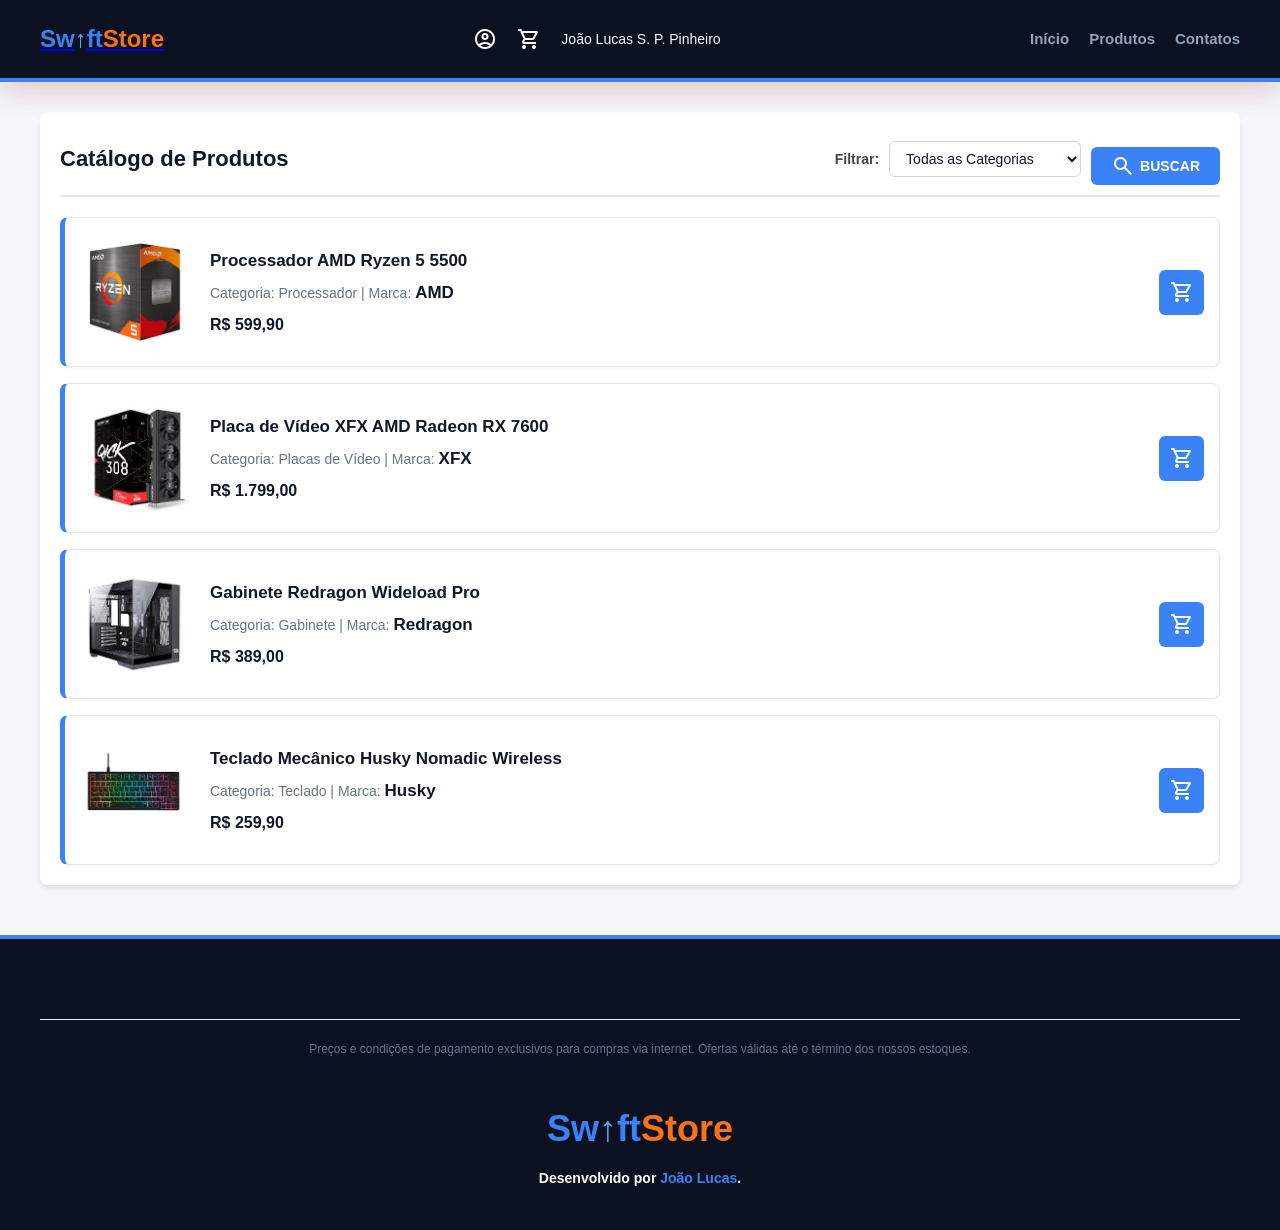
==== produtos.html @ 9dbcaa9a "Add files via upload" ====
<!DOCTYPE html>
<html lang="pt-br" translate="no">
<head>
    <meta charset="UTF-8">
    <meta name="viewport" content="width=device-width, initial-scale=1.0">
    <title>Catálogo | SwiftStore</title>
    <link rel="stylesheet" href="css/estilos.css">
    <link rel="stylesheet" href="https://fonts.googleapis.com/css2?family=Material+Symbols+Outlined:opsz,wght,FILL,GRAD@20..48,100..700,0..1,-50..200" />
</head>
<body>

    <header>
        <h1>
            <a href="index.html">
                <span class="swift-azul">Sw<span class="seta-azul">↑</span>ft</span><span class="store-laranja">Store</span>
            </a>
        </h1>
        
        <div class="header-acoes">
            <button id="perfil" class="btn-icone" title="Meu Perfil">
                <span class="material-symbols-outlined">account_circle</span>
            </button>
            <a href="carrinho.html" id="carrinho" class="bts-canto" title="Meu Carrinho">
                <span class="material-symbols-outlined">shopping_cart</span>
            </a>
            <span class="usuario-nome">João Lucas S. P. Pinheiro</span>
        </div>

        <nav>
            <ul>
                <li><a href="index.html">Início</a></li>
                <!-- Atualizado para .html -->
                <li><a href="produtos.html">Produtos</a></li>
                <li><a href="contato.html">Contatos</a></li>
            </ul>
        </nav>
    </header>

    <main>
        <div class="cabecalho-filtro">
            <h2>Catálogo de Produtos</h2>
            <!-- Atualizado para .html -->
            <form method="GET" action="produtos.html" class="form-filtro">
                <label for="filtro-categoria">Filtrar:</label>
                <!-- Removidas as tags PHP (short tags) -->
                <select name="categoria" id="filtro-categoria" class="select-filtro">
                    <option value="Todos">Todas as Categorias</option>
                    <option value="Processador">Processador (CPU)</option>
                    <option value="Placa mãe">Placas Mãe</option>
                    <option value="Memória RAM">Memórias RAM</option>
                    <option value="SSD">Armazenamento (SSD)</option>
                    <option value="Fonte">Fontes</option>
                     <option value="Placas de Vídeo">Placas de Vídeo (GPU)</option>
                    <option value="Gabinete">Gabinetes</option>
                    <option value="Monitor">Monitores</option>
                    <option value="Mouse">Mouses</option>
                    <option value="Teclado">Teclados</option>
                    <option value="Caixa de som">Headsets / Áudio</option>
                </select>
                <button type="submit" class="btn-buscar-filtro" onclick="alert('Filtro visual configurado para o portfólio. No GitHub Pages os dados são estáticos.')">
                    <span class="material-symbols-outlined">search</span> BUSCAR
                </button>
            </form>
        </div>

        <div id="vitrine-php">
            
            <!-- PRODUTO 1 -->
            <ul class="card-deitado">
                <!-- Substitua 'img/foto_Ryzen_5500.jpg' pelo nome correto da imagem na sua pasta -->
                <img src="img/foto_Ryzen_5500.jpg" alt="Processador AMD Ryzen 5 5500" class="img-deitada">
                <div class="textos-deitados">
                    <li><strong>Processador AMD Ryzen 5 5500</strong></li>
                    <li>Categoria: Processador | Marca: <strong>AMD</strong></li>
                    <li class="valor-destaque">R$ 599,90</li>
                </div>
                <div class="acoes-deitadas">
                    <button class="btn-carrinho" title="Adicionar ao carrinho" onclick="adicionarAoCarrinho(1, 'Processador AMD Ryzen 5 5500', 'R$ 599,90', 'img/foto_Ryzen_5500.jpg')">
                        <span class="material-symbols-outlined">shopping_cart</span>
                    </button>
                </div>
            </ul>

            <!-- PRODUTO 2 -->
            <ul class="card-deitado">
                <img src="img/foto_RX_7600.jpg" alt="Placa de Vídeo XFX AMD Radeon RX 7600" class="img-deitada">
                <div class="textos-deitados">
                    <li><strong>Placa de Vídeo XFX AMD Radeon RX 7600</strong></li>
                    <li>Categoria: Placas de Vídeo | Marca: <strong>XFX</strong></li>
                    <li class="valor-destaque">R$ 1.799,00</li>
                </div>
                <div class="acoes-deitadas">
                    <button class="btn-carrinho" title="Adicionar ao carrinho" onclick="adicionarAoCarrinho(2, 'Placa de Vídeo XFX AMD Radeon RX 7600', 'R$ 1.799,00', 'img/foto_RX_7600.jpg')">
                        <span class="material-symbols-outlined">shopping_cart</span>
                    </button>
                </div>
            </ul>

            <!-- PRODUTO 3 -->
            <ul class="card-deitado">
                <img src="img/foto_WIDELOAD_PRO.jpg" alt="Gabinete Redragon Wideload Pro" class="img-deitada">
                <div class="textos-deitados">
                    <li><strong>Gabinete Redragon Wideload Pro</strong></li>
                    <li>Categoria: Gabinete | Marca: <strong>Redragon</strong></li>
                    <li class="valor-destaque">R$ 389,00</li>
                </div>
                <div class="acoes-deitadas">
                    <button class="btn-carrinho" title="Adicionar ao carrinho" onclick="adicionarAoCarrinho(3, 'Gabinete Redragon Wideload Pro', 'R$ 389,00', 'img/foto_WIDELOAD_PRO.jpg')">
                        <span class="material-symbols-outlined">shopping_cart</span>
                    </button>
                </div>
            </ul>

            <!-- PRODUTO 4 -->
            <ul class="card-deitado">
                <img src="img/foto_HUSKY_NOMADIC.jpg" alt="Teclado Mecânico Husky Nomadic" class="img-deitada">
                <div class="textos-deitados">
                    <li><strong>Teclado Mecânico Husky Nomadic Wireless</strong></li>
                    <li>Categoria: Teclado | Marca: <strong>Husky</strong></li>
                    <li class="valor-destaque">R$ 259,90</li>
                </div>
                <div class="acoes-deitadas">
                    <button class="btn-carrinho" title="Adicionar ao carrinho" onclick="adicionarAoCarrinho(4, 'Teclado Mecânico Husky Nomadic Wireless', 'R$ 259,90', 'img/foto_HUSKY_NOMADIC.jpg')">
                        <span class="material-symbols-outlined">shopping_cart</span>
                    </button>
                </div>
            </ul>

        </div>
    </main>

    <footer class="footer-swiftstore">
        <section class="aviso-legal"><p>Preços e condições de pagamento exclusivos para compras via internet. Ofertas válidas até o término dos nossos estoques.</p></section>
        <div class="footer-logo"><span class="swift-azul">Sw<span class="seta-azul">↑</span>ft</span><span class="store-laranja">Store</span></div>
        <p class="footer-texto">Desenvolvido por <span class="destaque-nome">João Lucas</span>.</p>
    </footer>

    <script src="js/app.js"></script>
</body>
</html>
---- css/estilos.css ----
/**
 * ============================================================================
 * SWIFTSTORE - ESTILOS GERAIS COESOS
 * Projeto: Mini-ecommerce de Hardware (ADS)
 * Visual: Cabeçalho Premium, Marcas Destacadas e Carrinho Estilo KaBuM!
 * ============================================================================
 */

/* ==========================================
   1. CONFIGURAÇÕES GERAIS E RESET
   ========================================== */
* {
    margin: 0;
    padding: 0;
    box-sizing: border-box;
}

body {
    font-family: 'Segoe UI', Tahoma, Geneva, Verdana, sans-serif;
    background-color: #f4f6f9; /* Fundo ligeiramente acinzentado clássico de e-commerce */
    color: #1e293b;
    line-height: 1.6;
}

main {
    max-width: 1200px;
    margin: 30px auto;
    padding: 20px;
    background-color: #ffffff;
    border-radius: 8px;
    box-shadow: 0 4px 6px -1px rgba(0, 0, 0, 0.1);
}

/* ==========================================
   2. CABEÇALHO MESTRE (PREMIUM & STICKY)
   ========================================== */
header {
    display: flex !important;
    justify-content: space-between !important;
    align-items: center !important;
    flex-direction: row !important;
    
    background-color: #0b1121 !important; /* Azul escuro premium */
    padding: 20px 40px !important;
    
    /* Efeitos de Destaque */
    border-bottom: 4px solid #3b82f6 !important; /* Linha de sotaque azul */
    box-shadow: 0 10px 25px rgba(160, 39, 39, 0.2) !important;
    
    /* Fixação no topo ao rolar a página */
    position: sticky !important;
    top: 0 !important;
    z-index: 1000 !important;
}

header h1 {
    font-size: 24px;
    font-weight: 700;
}

.swift-azul { color: #3b82f6; }
.seta-azul { color: #60a5fa; display: inline-block; }
.store-laranja { color: #f97316; }

nav ul {
    display: flex;
    list-style: none;
    gap: 20px;
}

nav a {
    color: #94a3b8;
    text-decoration: none;
    font-weight: 600;
    font-size: 15px;
    transition: color 0.3s;
}

nav a:hover {
    color: #ffffff;
}

.bts-canto, .btn-icone {
    color: #ffffff;
    background: none;
    border: none;
    cursor: pointer;
    text-decoration: none;
    display: inline-flex;
    align-items: center;
    justify-content: center;
    transition: transform 0.2s;
}

.bts-canto:hover, .btn-icone:hover {
    transform: scale(1.1);
}

/* ==========================================
   3. VITRINE DE PRODUTOS (ALINHAMENTO SEGURO)
   ========================================== */
#vitrine-php, #vitrine-produtos {
    display: flex;
    flex-direction: column;
    gap: 16px;
    margin-top: 20px;
}

.card-deitado {
    display: flex !important;
    align-items: center !important;
    background-color: #ffffff;
    border: 1px solid #e2e8f0;
    border-left: 5px solid #3b82f6 !important; 
    border-radius: 8px;
    padding: 15px !important;
    list-style: none;
    
    /* Altura cravada para simetria total */
    height: 150px !important;      
    min-height: 150px !important;  
    max-height: 150px !important;  
    overflow: hidden !important;   
    
    box-shadow: 0 1px 3px rgba(0,0,0,0.05);
    transition: transform 0.2s, box-shadow 0.2s;
}

.card-deitado:hover {
    transform: translateY(-2px);
    box-shadow: 0 4px 12px rgba(0,0,0,0.05);
}

.img-deitada {
    width: 110px !important;
    height: 110px !important;
    object-fit: contain !important; 
    background-color: #fff;
    border-radius: 6px;
    margin-right: 20px;
    flex-shrink: 0; 
}

.textos-deitados {
    flex-grow: 1;
    display: flex;
    flex-direction: column;
    justify-content: center;
}

.textos-deitados li { list-style: none; }

.textos-deitados strong {
    font-size: 17px;
    color: #0f172a;
}

/* Limitador de Linhas da Descrição */
.textos-deitados li:nth-child(2) {
    display: -webkit-box;
    -webkit-line-clamp: 2;
    -webkit-box-orient: vertical;
    overflow: hidden;
    text-overflow: ellipsis;
    color: #64748b;
    font-size: 14px;
    margin: 4px 0;
}

.valor-destaque {
    color: #0f172a;
    font-weight: 700;
    font-size: 16px;
    margin-top: 2px;
}

.acoes-deitadas {
    margin-left: auto;
    padding-left: 20px;
    flex-shrink: 0;
}

.btn-carrinho {
    background-color: #3b82f6;
    color: #ffffff;
    border: none;
    border-radius: 6px;
    width: 45px;
    height: 45px;
    cursor: pointer;
    display: flex;
    align-items: center;
    justify-content: center;
    transition: background-color 0.2s;
}

.btn-carrinho:hover { background-color: #2563eb; }

/* ==========================================
   4. MARCAS RECOMENDADAS (MAIORES E COLORIDAS)
   ========================================== */
.lista-marcas {
    display: flex !important;
    flex-wrap: wrap !important;
    gap: 16px !important;
    padding: 0 !important;
    list-style: none !important;
    margin-top: 15px !important;
    align-items: center !important;
}

.lista-marcas li {
    background-color: #ffffff !important;
    padding: 10px 24px !important;
    border-radius: 8px !important; 
    border: 1px solid #e2e8f0 !important;
    cursor: pointer !important;
    display: flex !important;
    align-items: center !important;
    justify-content: center !important;
    
    height: 75px !important;      
    min-width: 140px !important;  
    
    transition: all 0.3s ease !important;
    box-shadow: 0 1px 3px rgba(0,0,0,0.02);
}

.lista-marcas li img {
    max-height: 50px !important;  
    max-width: 110px !important;  
    object-fit: contain !important;
    transition: all 0.3s ease !important;
}

.lista-marcas li:hover {
    border-color: #3b82f6 !important; 
    transform: translateY(-4px) !important;
    box-shadow: 0 10px 15px -3px rgba(59, 130, 246, 0.1) !important;
}

/* ==========================================
   5. LAYOUT DO CARRINHO (ESTILO KABUM!)
   ========================================== */
.carrinho-wrapper {
    display: flex;
    gap: 20px;
    align-items: flex-start;
    margin-top: 20px;
}

.carrinho-principal { 
    flex: 1; 
}

.carrinho-lateral { 
    width: 340px; 
    display: flex; 
    flex-direction: column; 
    gap: 20px; 
}

.box-kabum {
    background: #ffffff;
    border-radius: 4px;
    box-shadow: 0 1px 3px rgba(0,0,0,0.1);
    padding: 20px;
}

.banner-kbum {
    background-color: #e5f0f9;
    color: #0060b1;
    padding: 15px 20px;
    border-radius: 4px;
    display: flex;
    align-items: center;
    gap: 15px;
    font-weight: 600;
    margin-bottom: 20px;
}

.btn-k-laranja {
    background-color: #ff6500;
    color: #ffffff;
    width: 100%;
    padding: 15px;
    border: none;
    border-radius: 4px;
    font-size: 16px;
    font-weight: 800;
    cursor: pointer;
    margin-bottom: 10px;
    text-align: center;
    transition: background 0.2s;
}
.btn-k-laranja:hover { background-color: #e55b00; }

.btn-k-branco {
    background-color: #ffffff;
    color: #ff6500;
    width: 100%;
    padding: 15px;
    border: 1px solid #ff6500;
    border-radius: 4px;
    font-size: 16px;
    font-weight: 800;
    cursor: pointer;
    text-align: center;
    transition: background 0.2s;
}
.btn-k-branco:hover { background-color: #fff5f0; }

.item-kabum {
    display: flex;
    align-items: center;
    padding: 20px 0;
    border-bottom: 1px solid #e5e5e5;
}
.item-kabum:last-child { border-bottom: none; }

.item-kabum img { 
    width: 90px; 
    height: 90px; 
    object-fit: contain; 
    margin-right: 20px; 
}

.item-kabum-info { flex: 1; }
.item-kabum-info h4 { font-size: 14px; color: #42464d; margin-bottom: 5px; margin-top: 5px; }

.item-kabum-preco { text-align: right; min-width: 160px; }
.item-kabum-preco strong { color: #ff6500; font-size: 20px; font-weight: 800; }

/* ==========================================
   6. FORMULÁRIOS E PAINEL ADMINISTRATIVO
   ========================================== */
h2 {
    font-size: 22px;
    border-bottom: 2px solid #e2e8f0;
    padding-bottom: 8px;
    margin-bottom: 20px;
    color: #0f172a;
}

fieldset {
    border: 1px solid #cbd5e1;
    border-radius: 6px;
    padding: 20px;
    background-color: #f8fafc;
}

input[type="text"], input[type="email"], select {
    width: 100%;
    padding: 10px;
    border: 1px solid #cbd5e1;
    border-radius: 6px;
    background-color: #fff;
    font-size: 14px;
    outline: none;
}

input:focus, select:focus { border-color: #3b82f6; }

button[type="submit"] {
    margin-top: 15px;
    background-color: #3b82f6;
    color: #fff;
    border: none;
    padding: 10px 20px;
    border-radius: 6px;
    font-weight: 600;
    cursor: pointer;
}

.tabela-container { background: #fff; border-radius: 8px; box-shadow: 0 1px 3px rgba(0,0,0,0.05); overflow: hidden; }
.tabela-admin { width: 100%; border-collapse: collapse; text-align: left; }
.tabela-admin thead { background-color: #3b82f6; color: #fff; }
.tabela-admin th, .tabela-admin td { padding: 16px 20px; }
.tabela-admin tbody tr:hover { background-color: #f8fafc; }

/* ==========================================
   7. RODAPÉ (FOOTER)
   ========================================== */
/* ==========================================
   7. RODAPÉ (SWIFTSTORE)
   ========================================== */
.footer-swiftstore {
    background-color: #0b1121; /* Azul escuro premium igual ao cabeçalho */
    text-align: center;
    padding: 40px 20px;
    margin-top: 50px;
    border-top: 4px solid #3b82f6; /* Linha de detalhe azul */
}

.footer-swiftstore .footer-logo {
    font-size: 36px;
    font-weight: 700;
    margin-bottom: 10px;
}

.footer-swiftstore .footer-texto {
    color: #ffffff;
    font-size: 14px;
    font-weight: 600;
    margin: 0;
}

.footer-swiftstore .destaque-nome {
    color: #3b82f6;
    font-weight: 800;
}
.copyright-texto { color: #64748b; font-size: 13px; }

/* Notificação Toast Flutuante */
.toast-notificacao {
    position: fixed;
    bottom: 20px;
    right: 20px;
    background-color: #10b981;
    color: white;
    padding: 12px 24px;
    border-radius: 4px;
    font-weight: 600;
    box-shadow: 0 4px 12px rgba(0,0,0,0.15);
    transform: translateY(100px);
    opacity: 0;
    transition: all 0.4s cubic-bezier(0.175, 0.885, 0.32, 1.275);
    z-index: 2000;
}
.toast-notificacao.mostrar { transform: translateY(0); opacity: 1; }

/* ==========================================
   8. PAINEL ADMINISTRATIVO E LOGIN
   ========================================== */

/* Fundo geral das páginas de admin */
.fundo-admin {
    background-color: #f1f5f9;
    min-height: 100vh;
}

/* -----------------------------------
   TELA DE LOGIN (Alinhamento central)
   ----------------------------------- */
.fundo-admin > main.box-kabum {
    max-width: 400px;
    margin: 15vh auto; /* Empurra para o centro da tela */
    padding: 40px 30px;
    text-align: center;
}

.fundo-admin > main.box-kabum form {
    text-align: left;
    margin-top: 20px;
}

.fundo-admin > main.box-kabum fieldset {
    border: none;
    padding: 0;
    background: transparent;
}

.fundo-admin > main.box-kabum label {
    font-size: 14px;
    color: #42464d;
    font-weight: 600;
    display: block;
    margin-bottom: 5px;
}

.fundo-admin > main.box-kabum input {
    margin-bottom: 20px;
}

.fundo-admin > main.box-kabum nav {
    margin-top: 25px;
}

.fundo-admin > main.box-kabum nav a {
    color: #3b82f6;
    text-decoration: none;
    font-size: 14px;
    font-weight: 500;
}

/* Mensagem de Erro do Login */
.mensagem-erro {
    background-color: #f8d7da;
    color: #721c24;
    padding: 12px;
    border-radius: 4px;
    margin-bottom: 20px;
    font-size: 14px;
    border-left: 4px solid #dc3545;
}

/* -----------------------------------
   DASHBOARD (Menu Central)
   ----------------------------------- */
.grid-dashboard {
    display: grid;
    grid-template-columns: repeat(auto-fit, minmax(280px, 1fr));
    gap: 24px;
    margin-top: 30px;
}

.card-dash {
    background: #ffffff;
    border-radius: 8px;
    padding: 30px 20px;
    text-align: center;
    box-shadow: 0 2px 4px rgba(0,0,0,0.05);
    border: 1px solid #e2e8f0;
    transition: transform 0.2s, box-shadow 0.2s, border-color 0.2s;
    text-decoration: none;
    display: flex;
    flex-direction: column;
    align-items: center;
    gap: 15px;
}

.card-dash:hover {
    transform: translateY(-5px);
    box-shadow: 0 10px 20px -5px rgba(59, 130, 246, 0.15);
    border-color: #3b82f6;
}

.card-dash h3 {
    margin: 0;
    font-size: 18px;
    color: #0f172a;
}

.card-dash p {
    margin: 8px 0 0 0;
    font-size: 14px;
    color: #64748b;
}

/* Ícones do Dashboard com cores independentes */
.icone-dash {
    width: 70px;
    height: 70px;
    border-radius: 50%;
    display: flex;
    align-items: center;
    justify-content: center;
}
.icone-dash span { font-size: 36px; }

/* Cores específicas para cada card (Laranja, Azul e Verde) */
.card-dash:nth-child(1) .icone-dash { background: #fff7ed; color: #ff6500; }
.card-dash:nth-child(2) .icone-dash { background: #e0e7ff; color: #3b82f6; }
.card-dash:nth-child(3) .icone-dash { background: #ecfdf5; color: #10b981; }

/* -----------------------------------
   AJUSTES FINAIS DO LOGIN
   ----------------------------------- */
.login-header {
    margin-bottom: 30px;
}

.login-header h1 {
    font-size: 28px;
    border: none;
    padding-bottom: 0;
    margin-bottom: 5px;
}

.login-header p {
    color: #64748b;
    font-size: 14px;
}

/* Força o botão de submit do login a respeitar o estilo KaBuM (vencendo a regra global) */
button[type="submit"].btn-login {
    background-color: #ff6500;
    width: 100%;
    padding: 15px;
    font-size: 16px;
    font-weight: 800;
    display: flex;
    align-items: center;
    justify-content: center;
    gap: 8px;
    border-radius: 4px;
    margin-top: 25px;
}

button[type="submit"].btn-login:hover {
    background-color: #e55b00;
}

/* Container do campo de senha */
.wrapper-senha {
    position: relative;
    display: flex;
    align-items: center;
    width: 100%;
}

/* Ajusta o espaçamento interno do input para o texto não ficar embaixo do ícone */
.wrapper-senha input {
    padding-right: 45px !important;
    margin-bottom: 0 !important; /* Remove a margem padrão para não desalinharem */
}

/* Botão do Olhinho flutuando na direita */
.btn-olho {
    position: absolute;
    right: 12px;
    background: none;
    border: none;
    cursor: pointer;
    color: #64748b;
    display: flex;
    align-items: center;
    justify-content: center;
    padding: 0;
    height: 100%;
    transition: color 0.2s;
}

.btn-olho:hover {
    color: #3b82f6; /* Muda para azul ao passar o mouse */
}

/* ==========================================
   AVISO LEGAL / DISPONIBILIDADE
   ========================================== */
.aviso-legal {
    max-width: 1200px;
    margin: 40px auto 20px auto;
    padding: 20px;
    text-align: center;
    border-top: 1px solid #e2e8f0; /* Linha sutil separando do conteúdo acima */
}

.aviso-legal p {
    color: #64748b; /* Cinza discreto */
    font-size: 12px;
    line-height: 1.6;
    margin: 0;
}

/* ==========================================
   9. BARRA DE FILTRO (CATÁLOGO DE PRODUTOS)
   ========================================== */
.cabecalho-filtro {
    display: flex;
    justify-content: space-between;
    align-items: center;
    border-bottom: 2px solid #e2e8f0;
    padding-bottom: 10px;
    margin-bottom: 20px;
}

.cabecalho-filtro h2 {
    border: none;
    padding: 0;
    margin: 0;
    color: #0f172a;
}

.form-filtro {
    display: flex;
    align-items: center;
    gap: 10px;
    margin: 0;
}

.form-filtro label {
    font-weight: 600;
    color: #42464d;
    font-size: 14px;
}

.select-filtro {
    padding: 8px 12px;
    border: 1px solid #cbd5e1;
    border-radius: 6px;
    outline: none;
    font-size: 14px;
    cursor: pointer;
    background-color: #fff;
    color: #0f172a;
    transition: border-color 0.2s;
}

.select-filtro:focus {
    border-color: #3b82f6;
}

.btn-buscar-filtro {
    background-color: #3b82f6;
    color: white;
    border: none;
    cursor: pointer;
    width: auto;
    padding: 0 15px;
    height: 38px;
    border-radius: 6px;
    font-weight: bold;
    font-size: 14px;
    display: flex;
    align-items: center;
    gap: 5px;
    transition: background-color 0.2s;
}

.btn-buscar-filtro:hover {
    background-color: #2563eb;
}

.header-acoes { display: flex; align-items: center; gap: 20px; }
.usuario-nome { font-weight: 500; font-size: 14px; color: #f8fafc; }
.aviso-vazio { text-align: center; padding: 50px; background: #fff; border-radius: 8px; border: 1px solid #e2e8f0; }
.aviso-vazio span { font-size: 48px; color: #cbd5e1; }
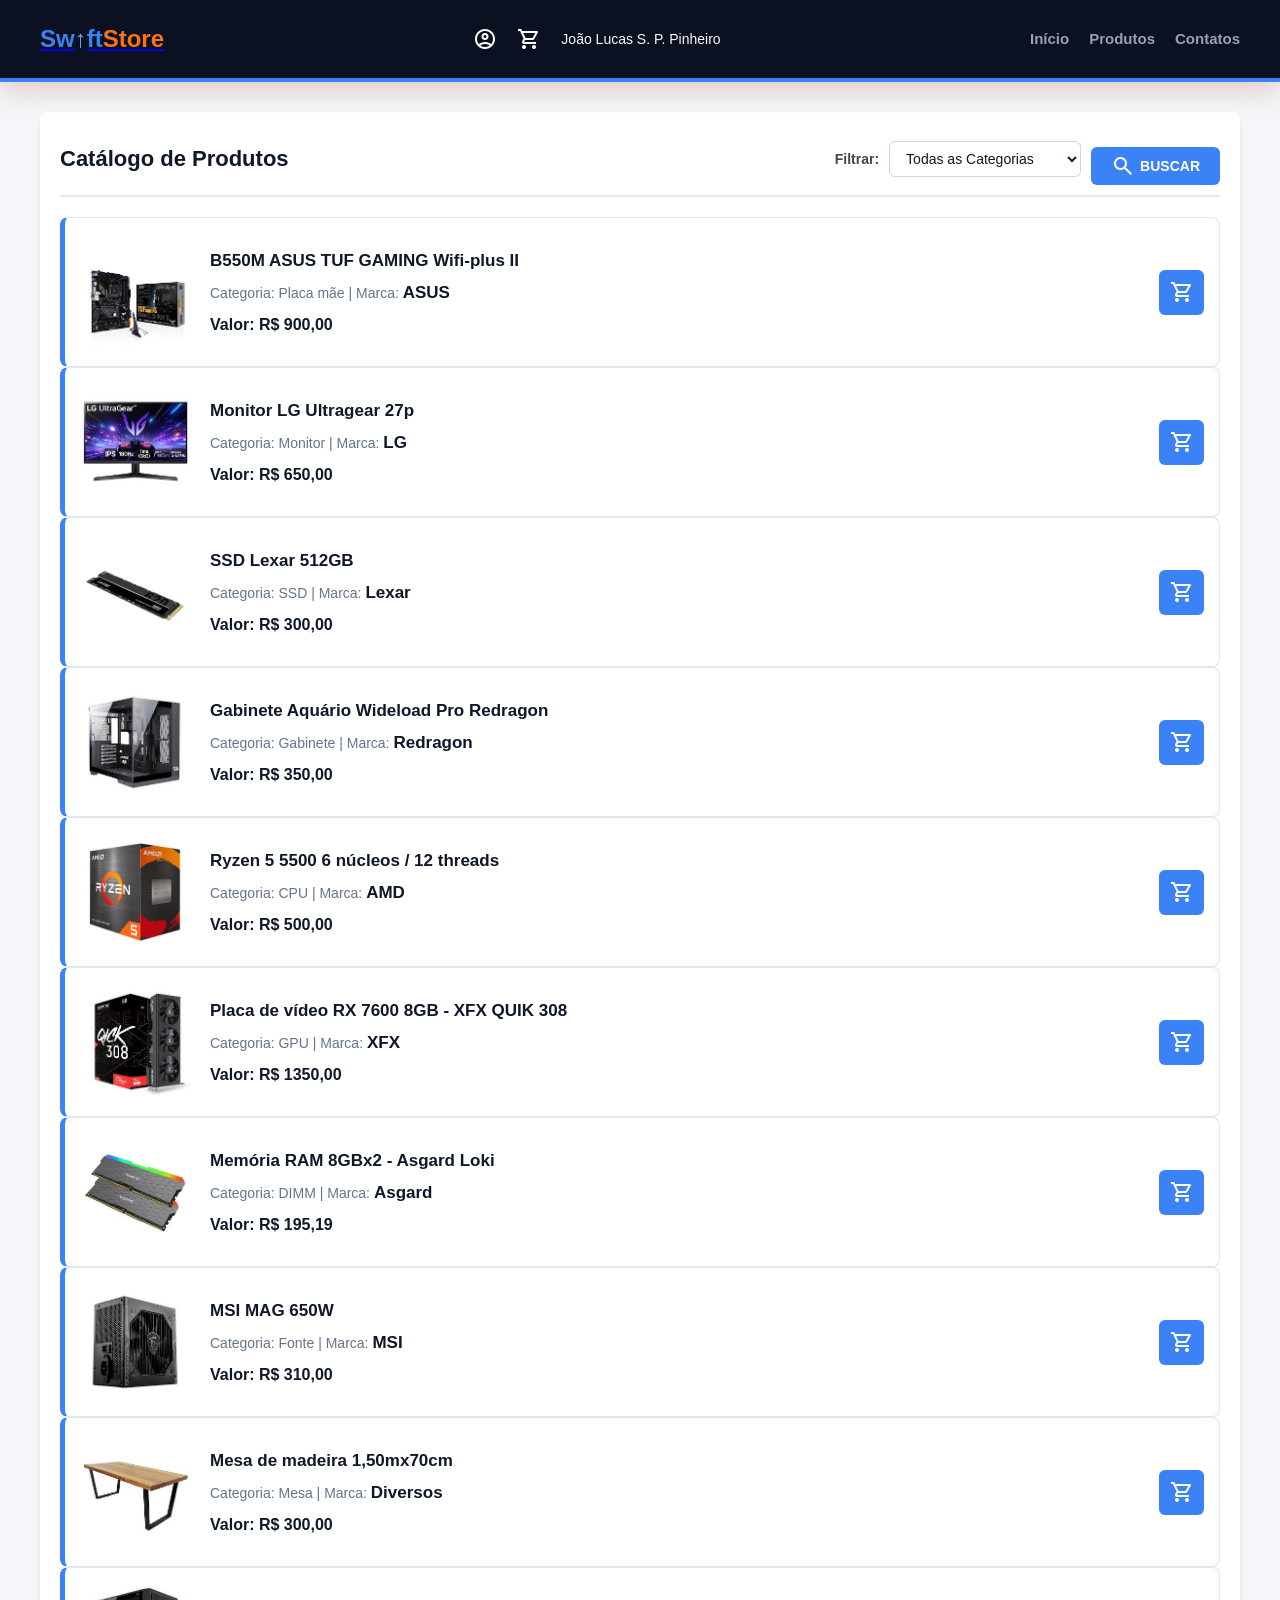
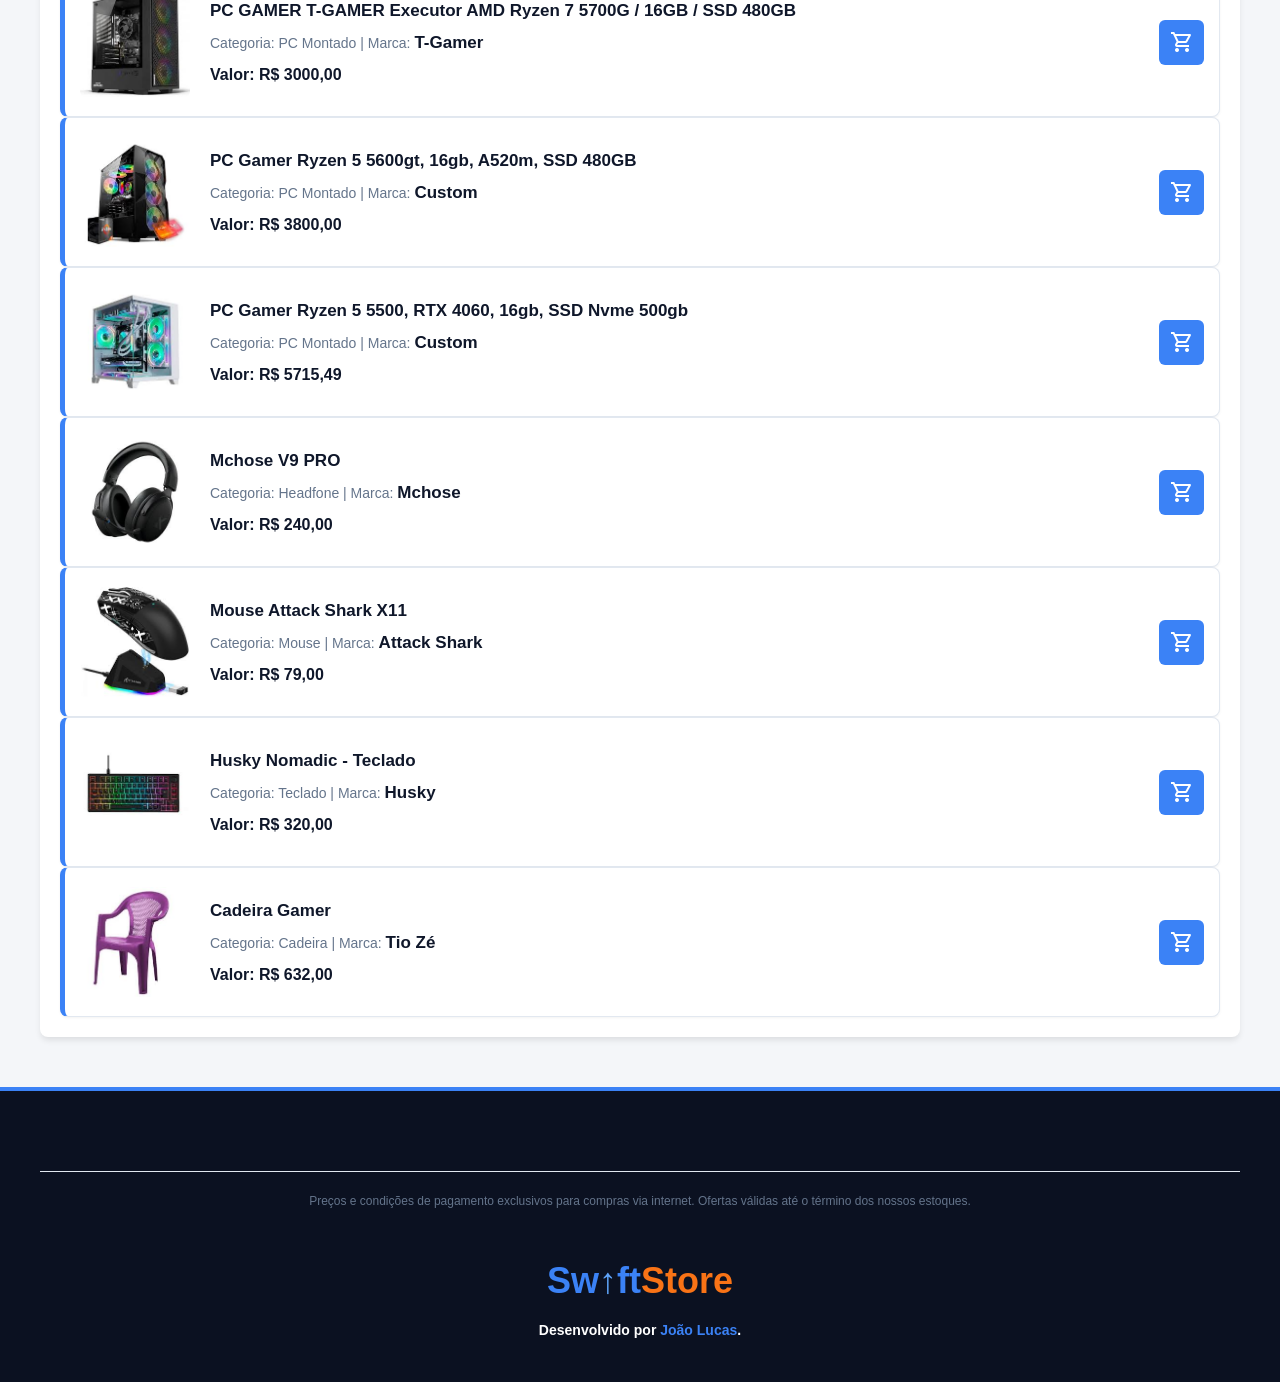
==== commit d831db7f: "Novos produtos adicionados" ====
--- a/produtos.html
+++ b/produtos.html
@@ -39,10 +39,8 @@
     <main>
         <div class="cabecalho-filtro">
             <h2>Catálogo de Produtos</h2>
-            <!-- Atualizado para .html -->
             <form method="GET" action="produtos.html" class="form-filtro">
                 <label for="filtro-categoria">Filtrar:</label>
-                <!-- Removidas as tags PHP (short tags) -->
                 <select name="categoria" id="filtro-categoria" class="select-filtro">
                     <option value="Todos">Todas as Categorias</option>
                     <option value="Processador">Processador (CPU)</option>
@@ -50,7 +48,7 @@
                     <option value="Memória RAM">Memórias RAM</option>
                     <option value="SSD">Armazenamento (SSD)</option>
                     <option value="Fonte">Fontes</option>
-                     <option value="Placas de Vídeo">Placas de Vídeo (GPU)</option>
+                    <option value="Placas de Vídeo">Placas de Vídeo (GPU)</option>
                     <option value="Gabinete">Gabinetes</option>
                     <option value="Monitor">Monitores</option>
                     <option value="Mouse">Mouses</option>
@@ -63,70 +61,12 @@
             </form>
         </div>
 
-        <div id="vitrine-php">
-            
-            <!-- PRODUTO 1 -->
-            <ul class="card-deitado">
-                <!-- Substitua 'img/foto_Ryzen_5500.jpg' pelo nome correto da imagem na sua pasta -->
-                <img src="img/foto_Ryzen_5500.jpg" alt="Processador AMD Ryzen 5 5500" class="img-deitada">
-                <div class="textos-deitados">
-                    <li><strong>Processador AMD Ryzen 5 5500</strong></li>
-                    <li>Categoria: Processador | Marca: <strong>AMD</strong></li>
-                    <li class="valor-destaque">R$ 599,90</li>
-                </div>
-                <div class="acoes-deitadas">
-                    <button class="btn-carrinho" title="Adicionar ao carrinho" onclick="adicionarAoCarrinho(1, 'Processador AMD Ryzen 5 5500', 'R$ 599,90', 'img/foto_Ryzen_5500.jpg')">
-                        <span class="material-symbols-outlined">shopping_cart</span>
-                    </button>
-                </div>
-            </ul>
+    <!-- O PALCO DO JAVASCRIPT: Esta div precisa estar vazia! -->
+    <div id="vitrine-produtos-js">
+        <!-- É aqui que o JavaScript vai injetar todos os 16 produtos automaticamente ao carregar a página -->
+    </div>
 
-            <!-- PRODUTO 2 -->
-            <ul class="card-deitado">
-                <img src="img/foto_RX_7600.jpg" alt="Placa de Vídeo XFX AMD Radeon RX 7600" class="img-deitada">
-                <div class="textos-deitados">
-                    <li><strong>Placa de Vídeo XFX AMD Radeon RX 7600</strong></li>
-                    <li>Categoria: Placas de Vídeo | Marca: <strong>XFX</strong></li>
-                    <li class="valor-destaque">R$ 1.799,00</li>
-                </div>
-                <div class="acoes-deitadas">
-                    <button class="btn-carrinho" title="Adicionar ao carrinho" onclick="adicionarAoCarrinho(2, 'Placa de Vídeo XFX AMD Radeon RX 7600', 'R$ 1.799,00', 'img/foto_RX_7600.jpg')">
-                        <span class="material-symbols-outlined">shopping_cart</span>
-                    </button>
-                </div>
-            </ul>
-
-            <!-- PRODUTO 3 -->
-            <ul class="card-deitado">
-                <img src="img/foto_WIDELOAD_PRO.jpg" alt="Gabinete Redragon Wideload Pro" class="img-deitada">
-                <div class="textos-deitados">
-                    <li><strong>Gabinete Redragon Wideload Pro</strong></li>
-                    <li>Categoria: Gabinete | Marca: <strong>Redragon</strong></li>
-                    <li class="valor-destaque">R$ 389,00</li>
-                </div>
-                <div class="acoes-deitadas">
-                    <button class="btn-carrinho" title="Adicionar ao carrinho" onclick="adicionarAoCarrinho(3, 'Gabinete Redragon Wideload Pro', 'R$ 389,00', 'img/foto_WIDELOAD_PRO.jpg')">
-                        <span class="material-symbols-outlined">shopping_cart</span>
-                    </button>
-                </div>
-            </ul>
-
-            <!-- PRODUTO 4 -->
-            <ul class="card-deitado">
-                <img src="img/foto_HUSKY_NOMADIC.jpg" alt="Teclado Mecânico Husky Nomadic" class="img-deitada">
-                <div class="textos-deitados">
-                    <li><strong>Teclado Mecânico Husky Nomadic Wireless</strong></li>
-                    <li>Categoria: Teclado | Marca: <strong>Husky</strong></li>
-                    <li class="valor-destaque">R$ 259,90</li>
-                </div>
-                <div class="acoes-deitadas">
-                    <button class="btn-carrinho" title="Adicionar ao carrinho" onclick="adicionarAoCarrinho(4, 'Teclado Mecânico Husky Nomadic Wireless', 'R$ 259,90', 'img/foto_HUSKY_NOMADIC.jpg')">
-                        <span class="material-symbols-outlined">shopping_cart</span>
-                    </button>
-                </div>
-            </ul>
-
-        </div>
+</section>
     </main>
 
     <footer class="footer-swiftstore">
